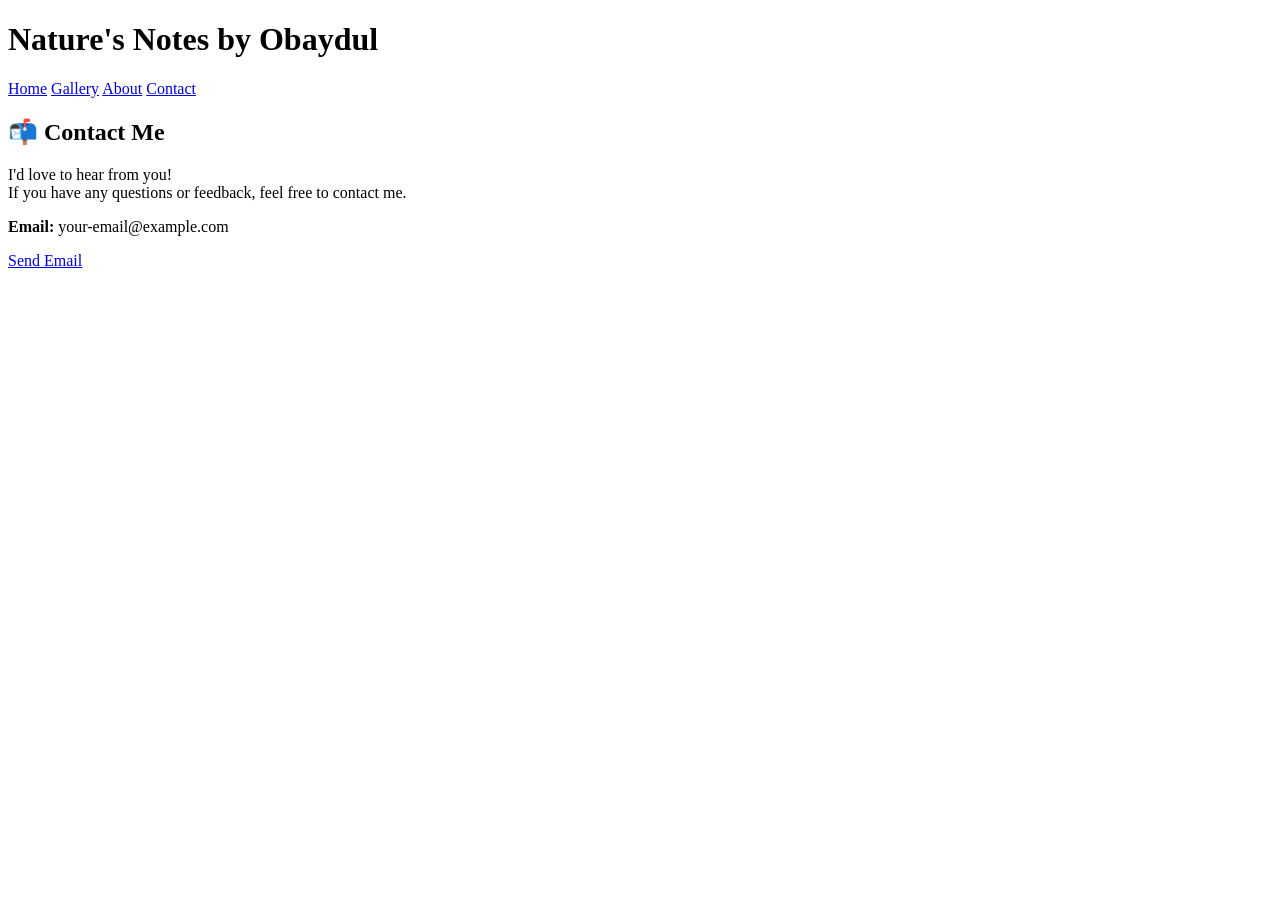
==== contact.html @ e083d324 "Create contact.html" ====
<!DOCTYPE html>
<html lang="en">
<head>
    <meta charset="UTF-8">
    <meta name="viewport" content="width=device-width, initial-scale=1.0">
    <title>Contact - Nature's Notes by Obaydul</title>
    <link rel="stylesheet" href="style.css">
</head>
<body>

<header>
    <h1>Nature's Notes by Obaydul</h1>

    <nav>
        <a href="index.html">Home</a>
        <a href="gallery.html">Gallery</a>
        <a href="about.html">About</a>
        <a href="contact.html">Contact</a>
    </nav>
</header>

<section class="contact">
    <h2>📬 Contact Me</h2>

    <p>
        I'd love to hear from you!<br>
        If you have any questions or feedback, feel free to contact me.
    </p>

    <p><strong>Email:</strong> your-email@example.com</p>

    <a href="mailto:your-email@example.com" class="btn">
        Send Email
    </a>

</section>

</body>
</html>
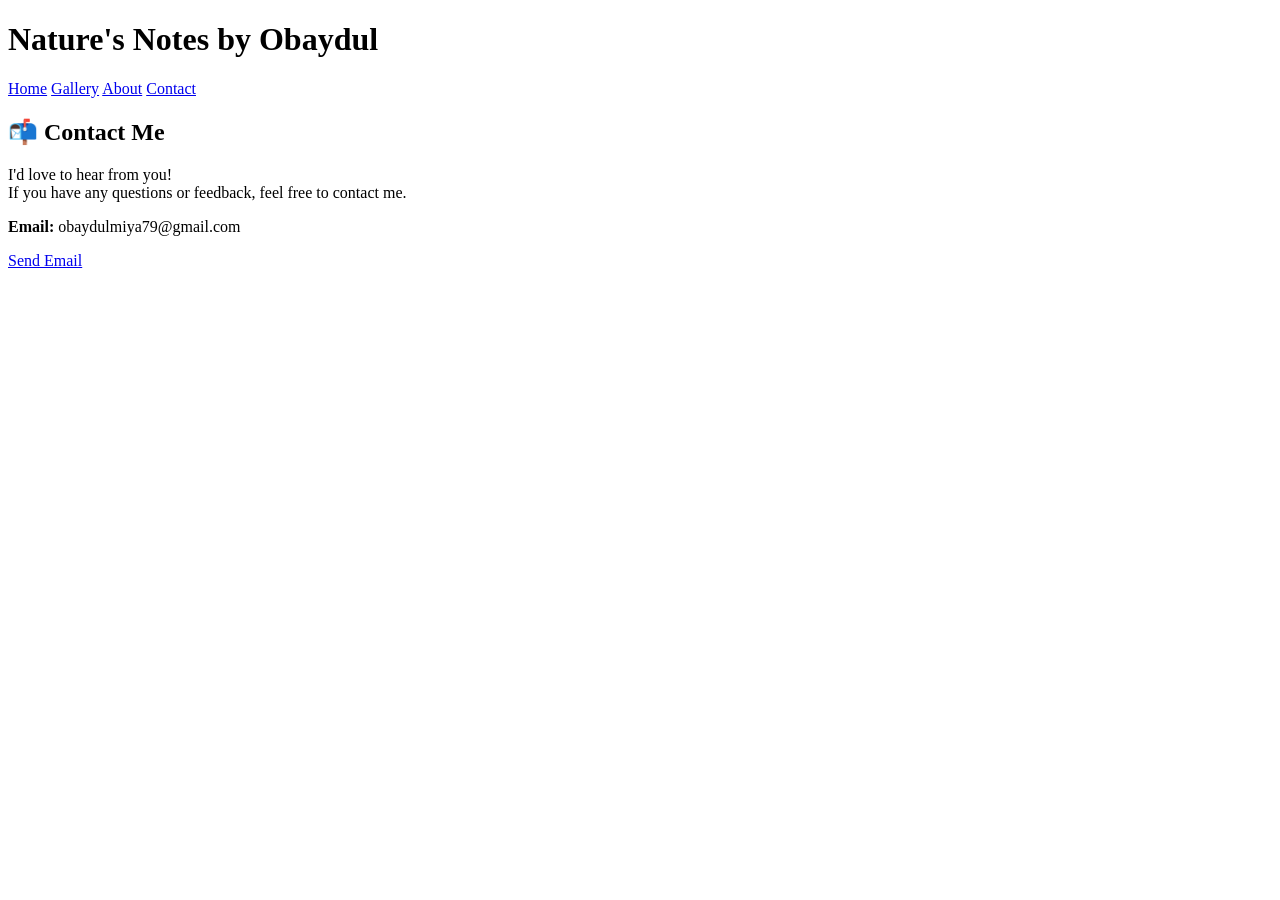
==== commit 044941ba: "Update contact.html" ====
--- a/contact.html
+++ b/contact.html
@@ -27,9 +27,9 @@
         If you have any questions or feedback, feel free to contact me.
     </p>
 
-    <p><strong>Email:</strong> your-email@example.com</p>
+    <p><strong>Email:</strong> obaydulmiya79@gmail.com</p>
 
-    <a href="mailto:your-email@example.com" class="btn">
+    <a href="mailto:obaydulmiya79@gmail.com" class="btn">
         Send Email
     </a>
 
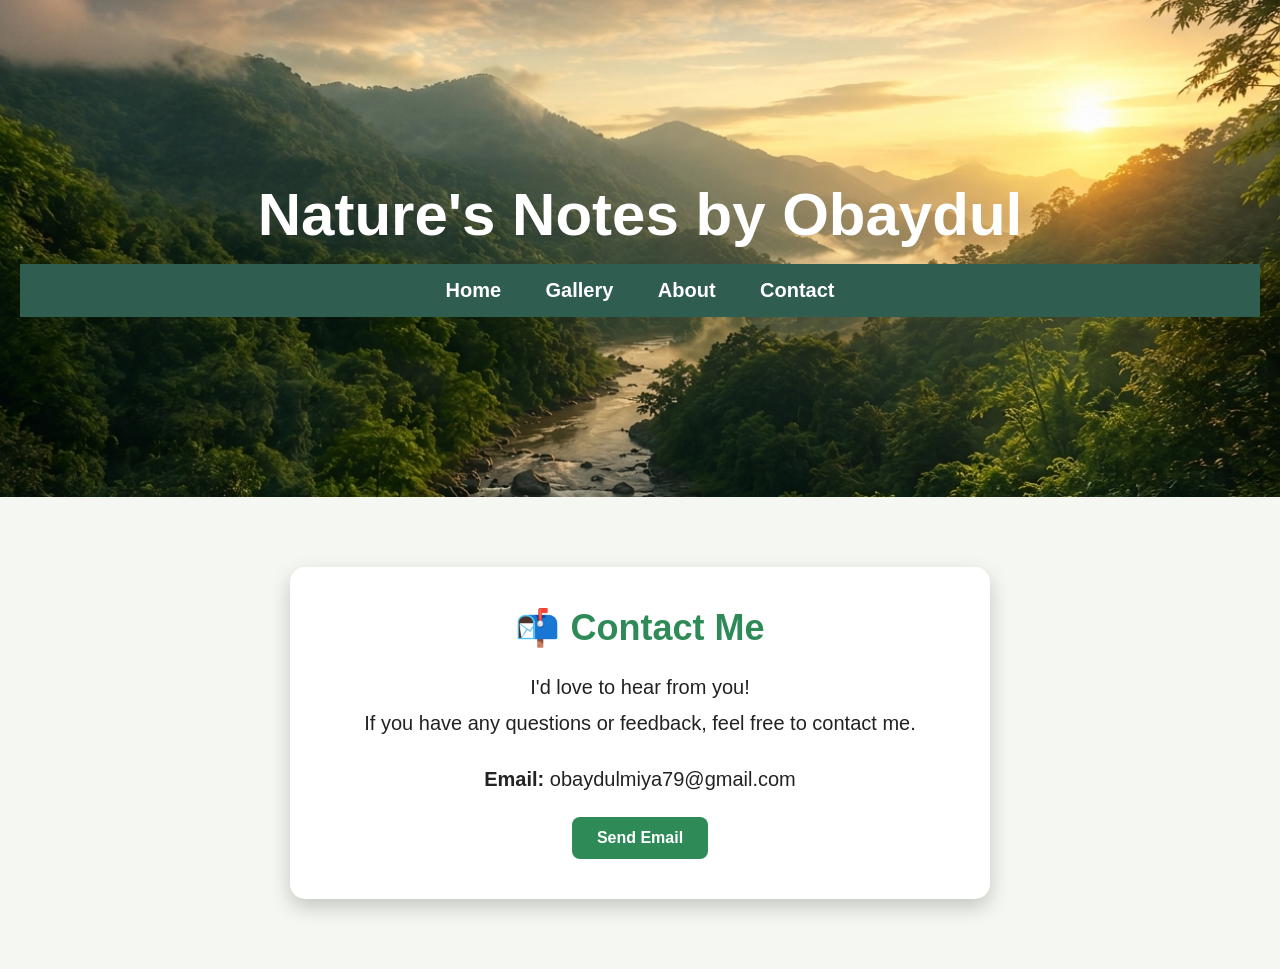
==== commit 06d418de: "Update contact.html" ====
--- a/contact.html
+++ b/contact.html
@@ -6,7 +6,7 @@
     <title>Contact - Nature's Notes by Obaydul</title>
     <link rel="stylesheet" href="style.css">
 </head>
-<body>
+<body class="contact-page">
 
 <header>
     <h1>Nature's Notes by Obaydul</h1>
--- a/style.css
+++ b/style.css
@@ -0,0 +1,130 @@
+/* Reset */
+* {
+    margin: 0;
+    padding: 0;
+    box-sizing: border-box;
+}
+
+/* Body */
+body {
+    font-family: Arial, sans-serif;
+    background: #f5f7f2;
+    color: #222;
+}
+
+/* Navigation */
+nav {
+    background: #2f5d50;
+    padding: 15px;
+    text-align: center;
+}
+
+nav a {
+    color: white;
+    text-decoration: none;
+    margin: 0 20px;
+    font-size: 20px;
+    font-weight: bold;
+    transition: 0.3s;
+}
+
+nav a:hover {
+    color: #ffd700;
+}
+
+/* Header */
+header {
+    background-image: url("background.jpg");
+    background-size: cover;
+    background-position: center;
+    background-repeat: no-repeat;
+    color: white;
+    text-align: center;
+    padding: 180px 20px;
+}
+
+header h1 {
+    font-size: 60px;
+    margin-bottom: 15px;
+}
+
+header p {
+    font-size: 24px;
+}
+
+/* Container */
+.container {
+    max-width: 1000px;
+    margin: auto;
+    padding: 20px;
+}
+
+/* Post */
+.post {
+    background: white;
+    padding: 20px;
+    margin: 20px 0;
+    border-radius: 12px;
+}
+
+/* Gallery */
+.gallery {
+    display: grid;
+    grid-template-columns: repeat(auto-fit, minmax(250px, 1fr));
+    gap: 15px;
+}
+
+.gallery img {
+    width: 100%;
+    height: 250px;
+    object-fit: cover;
+    border-radius: 10px;
+}
+
+/* Contact Page */
+.contact {
+    max-width: 700px;
+    margin: 70px auto;
+    padding: 40px;
+    background: white;
+    text-align: center;
+    border-radius: 15px;
+    box-shadow: 0 8px 20px rgba(0,0,0,0.2);
+}
+
+.contact h2 {
+    font-size: 36px;
+    color: #2e8b57;
+    margin-bottom: 20px;
+}
+
+.contact p {
+    font-size: 20px;
+    line-height: 1.8;
+    margin-bottom: 20px;
+}
+
+/* Button */
+.btn {
+    display: inline-block;
+    padding: 12px 25px;
+    background: #2e8b57;
+    color: white;
+    text-decoration: none;
+    border-radius: 8px;
+    font-weight: bold;
+    transition: 0.3s;
+}
+
+.btn:hover {
+    background: #256d46;
+}
+
+/* Footer */
+footer {
+    text-align: center;
+    background: #2f5d50;
+    color: white;
+    padding: 20px;
+    margin-top: 40px;
+}
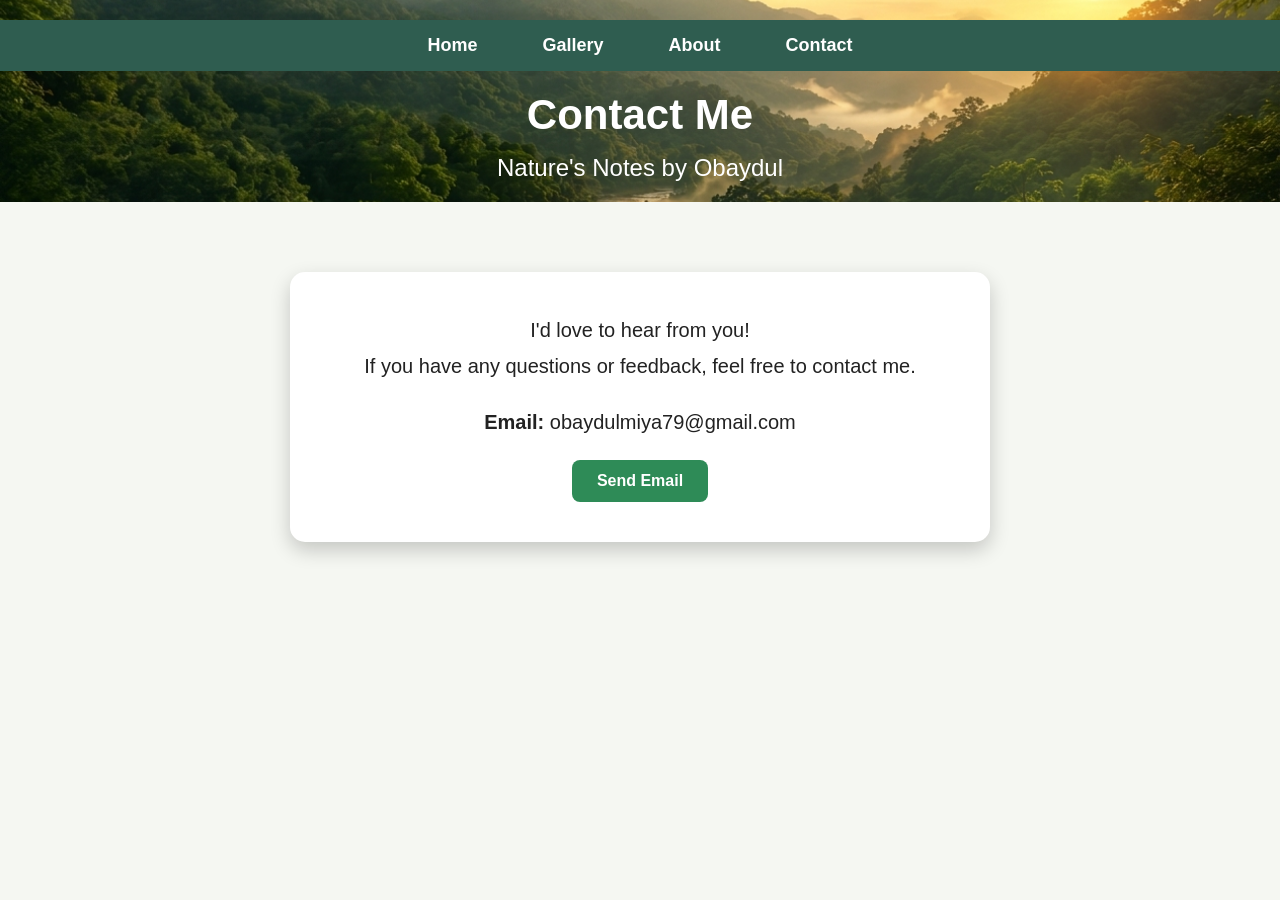
==== commit 528a9836: "Update contact.html" ====
--- a/contact.html
+++ b/contact.html
@@ -9,18 +9,18 @@
 <body class="contact-page">
 
 <header>
-    <h1>Nature's Notes by Obaydul</h1>
-
     <nav>
         <a href="index.html">Home</a>
         <a href="gallery.html">Gallery</a>
         <a href="about.html">About</a>
         <a href="contact.html">Contact</a>
     </nav>
+
+    <h1>Contact Me</h1>
+    <p>Nature's Notes by Obaydul</p>
 </header>
 
 <section class="contact">
-    <h2>📬 Contact Me</h2>
 
     <p>
         I'd love to hear from you!<br>
--- a/style.css
+++ b/style.css
@@ -128,3 +128,41 @@
     padding: 20px;
     margin-top: 40px;
 }
+/* Contact Page */
+
+.contact-page header {
+    text-align: center;
+    padding: 20px 0;
+}
+
+.contact-page nav {
+    display: flex;
+    justify-content: center;
+    gap: 25px;
+    margin-bottom: 20px;
+}
+
+.contact-page nav a {
+    color: white;
+    text-decoration: none;
+    font-size: 18px;
+    font-weight: bold;
+    transition: 0.3s;
+}
+
+.contact-page nav a:hover {
+    color: #90ee90;
+}
+
+.contact-page main {
+    text-align: center;
+    padding: 40px 20px;
+}
+
+.contact-page h1 {
+    font-size: 42px;
+    color: white;
+}
+.contact-page > header p {
+    color: white;
+}
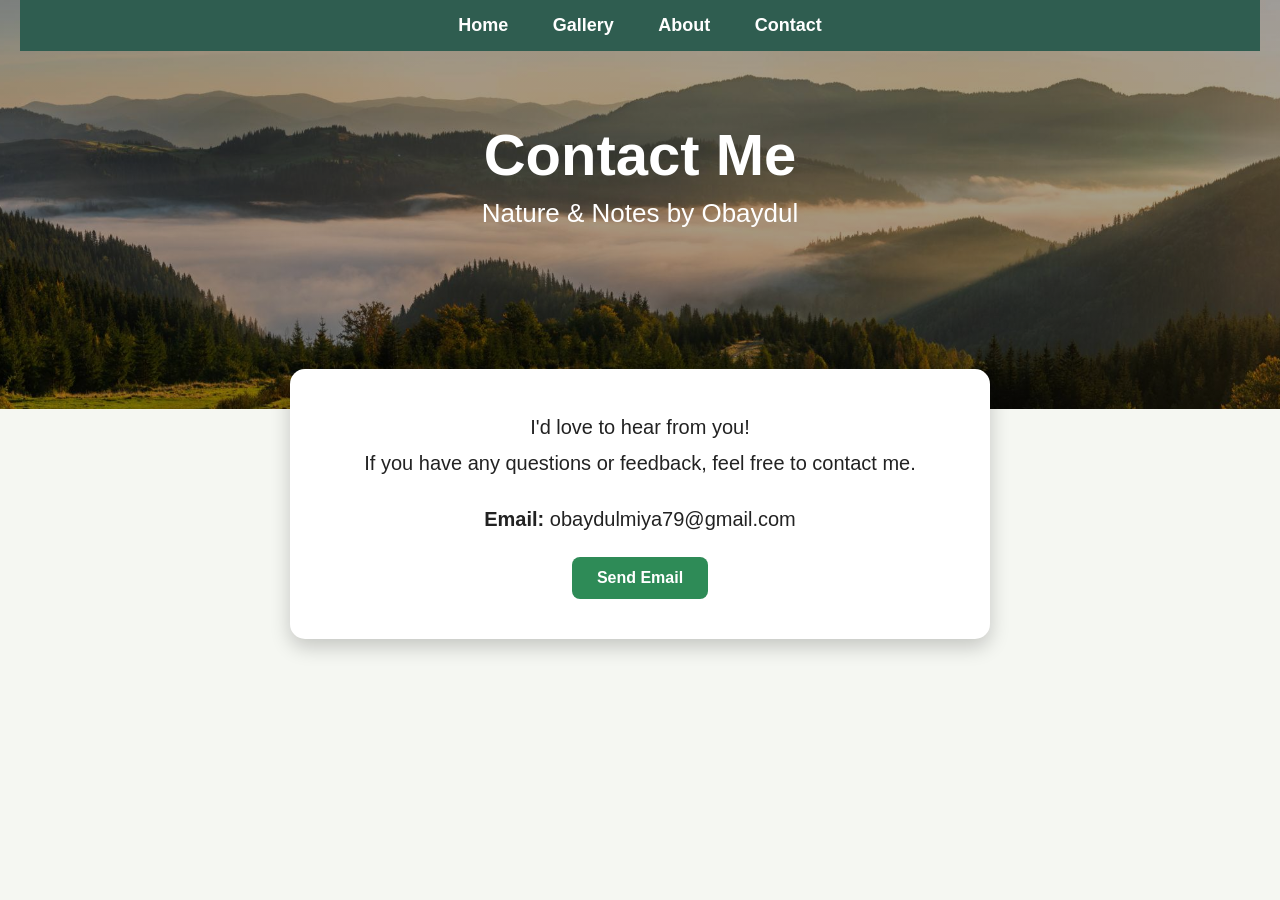
==== commit d4588189: "Update contact.html" ====
--- a/contact.html
+++ b/contact.html
@@ -17,7 +17,7 @@
     </nav>
 
     <h1>Contact Me</h1>
-    <p>Nature's Notes by Obaydul</p>
+    <p>Nature & Notes by Obaydul</p>
 </header>
 
 <section class="contact">
--- a/style.css
+++ b/style.css
@@ -47,7 +47,6 @@
     font-size: 60px;
     margin-bottom: 15px;
 }
-
 header p {
     font-size: 24px;
 }
@@ -84,7 +83,7 @@
 /* Contact Page */
 .contact {
     max-width: 700px;
-    margin: 70px auto;
+    margin: -40px auto 60px;
     padding: 40px;
     background: white;
     text-align: center;
@@ -131,15 +130,42 @@
 /* Contact Page */
 
 .contact-page header {
+    background-image: linear-gradient(rgba(0,0,0,0.35), rgba(0,0,0,0.35)),
+                      url("contact-bg.jpg");
+    background-size: cover;
+    background-position: center;
+    background-repeat: no-repeat;
+
     text-align: center;
-    padding: 20px 0;
+    color: white;
+
+    padding: 180px 20px;
+    padding-top: 0;
+}
+.contact-page h1 {
+    font-size: 58px;
+    color: white;
+    margin-top: 70px;
+    margin-bottom: 10px;
+}
+
+.contact-page > header p {
+    color: white;
+    font-size: 26px;
 }
 
 .contact-page nav {
-    display: flex;
-    justify-content: center;
-    gap: 25px;
-    margin-bottom: 20px;
+    background: #2f5d50;
+    padding: 15px;
+    text-align: center;
+}
+
+.contact-page nav a {
+    color: white;
+    text-decoration: none;
+    margin: 0 20px;
+    font-size: 20px;
+    font-weight: bold;
 }
 
 .contact-page nav a {
@@ -158,11 +184,3 @@
     text-align: center;
     padding: 40px 20px;
 }
-
-.contact-page h1 {
-    font-size: 42px;
-    color: white;
-}
-.contact-page > header p {
-    color: white;
-}
